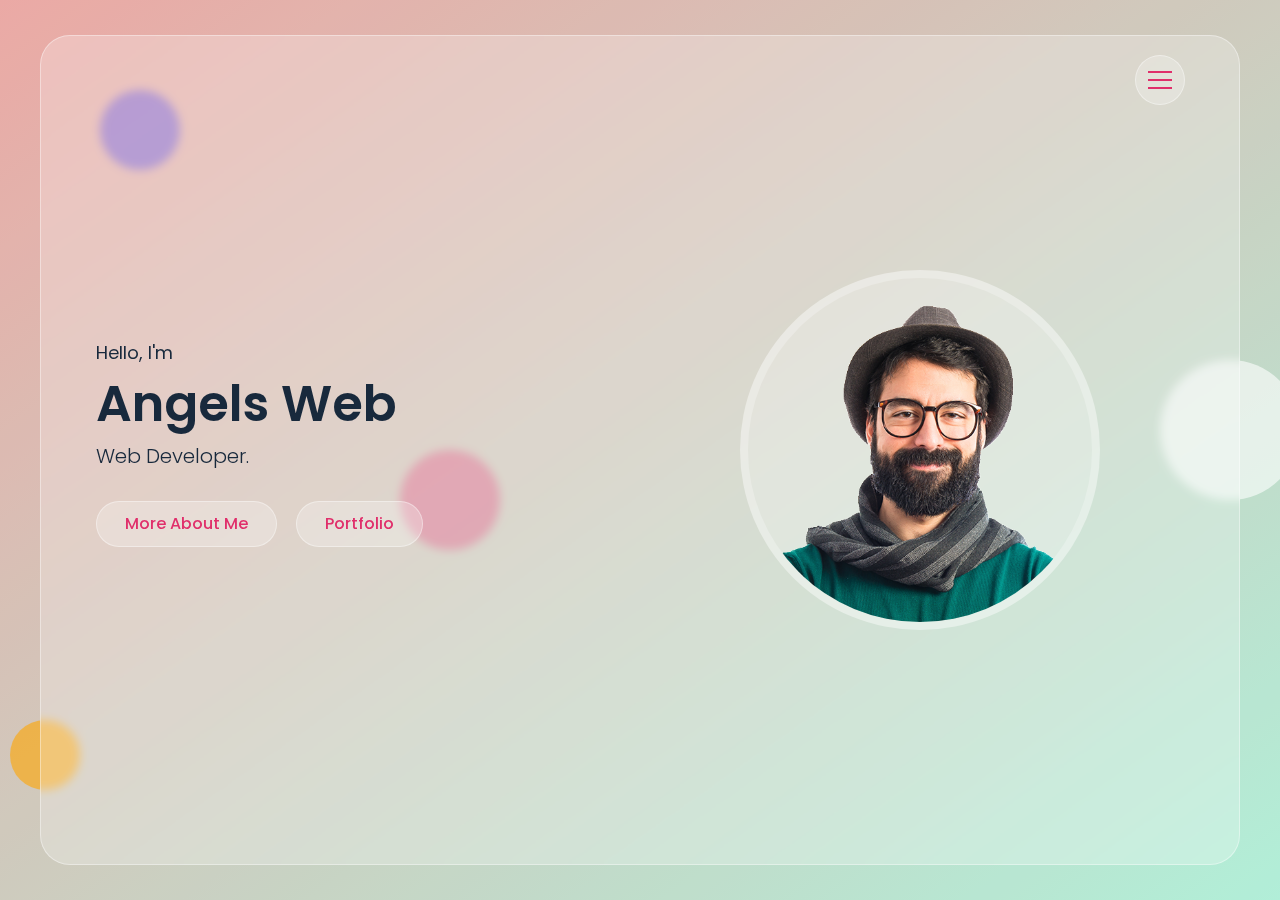
==== index.html @ 786954f0 "Personal portfolio - 24/07" ====
<!DOCTYPE html>
<html lang="es-419">
    <head>
        <meta charset="UTF-8">
        <meta http-equiv="X-UA-Compatible" content="IE=edge">
        <meta name="viewport" content="width=device-width, initial-scale=1.0">

        <link rel="stylesheet" href="public/css/font-awesome.css">
        <link rel="stylesheet" href="public/css/style.css">

        <title>Angel's Web</title>
    </head>

    <body>
        <!-- Page Loader -->
        <div class="page-loader">
            <div></div>
            <div></div>
            <div></div>
        </div>

        <!-- Background Circles -->
        <div class="bg-circles">
            <div class="circle-1"></div>
            <div class="circle-2"></div>
            <div class="circle-3"></div>
            <div class="circle-4"></div>
        </div>

        <!-- Overlay -->
        <div class="overlay"></div>

        <div class="main hidden">

            <!-- HEADER -->
            <header class="header">
                <div class="container">
                    <div class="row flex-end">
                        <button type="button" class="nav-toggler">
                            <span></span>
                        </button>

                        <nav class="nav">
                            <div class="nav-inner">
                                <ul>
                                    <li><a href="#home" class="nav-item link-item">Home</a></li>
                                    <li><a href="#about" class="nav-item link-item">About</a></li>
                                    <li><a href="#portfolio" class="nav-item link-item">Portfolio</a></li>
                                    <li><a href="#contact" class="nav-item link-item">Contact</a></li>
                                </ul>
                            </div>
                        </nav>
                    </div>
                </div>
            </header>


            <!-- HOME SECTION -->
            <section class="home-section align-items-center" id="home">
                <div class="container">
                    <div class="row align-items-center">
                        <div class="home-text">
                            <p>Hello, I'm</p>
                            <h1>Angels Web</h1>
                            <h2>Web developer.</h2>

                            <a href="#about" class="btn link-item">More about me</a>
                            <a href="#portfolio" class="btn link-item">Portfolio</a>
                        </div>

                        <div class="home-img">
                            <div class="img-box">
                                <img src="public/img/profile-img.png" alt="profile-img">
                            </div>
                        </div>
                    </div>
                </div>
            </section>


            <!-- ABOUT SECTION -->
            <section class="about-section sec-padding" id="about">
                <div class="container">
                    <div class="row">
                        <div class="section-title">
                            <h2>About me</h2>
                        </div>
                    </div>

                    <div class="row">
                        <div class="about-img">
                            <div class="img-box">
                                <img src="public/img/about-img.png" alt="about-img">
                            </div>
                        </div>
                        <div class="about-text">
                            <p>Lorem ipsum dolor sit amet consectetur adipisicing elit. Delectus, facere fugit ea neque porro
                            in vitae mollitia odit voluptas laboriosam error ullam enim nobis dolor at eos, ipsa itaque odio
                            deserunt velit perferendis quia distinctio? Ab animi consectetur, nam doloribus delectus ut alias
                            iure quos! Nostrum aut ex impedit omnis?</p>

                            <h3>Skills</h3>
                            <div class="skills">
                                <div class="skill-item">Html</div>
                                <div class="skill-item">Css</div>
                                <div class="skill-item">JavaScript</div>
                                <div class="skill-item">Bootstrap</div>
                                <div class="skill-item">PHP</div>
                                <div class="skill-item">Java</div>
                                <div class="skill-item">Python</div>
                                <div class="skill-item">Wordpress</div>
                                <div class="skill-item">C</div>
                                <div class="skill-item">C++</div>
                            </div>

                            <div class="about-tabs">
                                <button type="button" class="tab-item active" data-target="#education">Education</button>
                                <button type="button" class="tab-item" data-target="#experience">Experience</button>
                            </div>

                            <!-- Education -->
                            <div class="tab-content active" id="education">
                                <div class="timeline">
                                    <div class="timeline-item">
                                        <span class="date">2019 - 2020</span>
                                        <h4>Tecnico en programacion de software - <span>SENA</span></h4>
                                        <p>Lorem ipsum dolor sit amet consectetur adipisicing elit. Temporibus, odio iusto?
                                        Nulla distinctio tempora at.</p>
                                    </div>

                                    <div class="timeline-item">
                                        <span class="date">2019 - 2020</span>
                                        <h4>Tecnico en programacion de software - <span>SENA</span></h4>
                                        <p>Lorem ipsum dolor sit amet consectetur adipisicing elit. Temporibus, odio iusto?
                                        Nulla distinctio tempora at.</p>
                                    </div>

                                    <div class="timeline-item">
                                        <span class="date">2019 - 2020</span>
                                        <h4>Tecnico en programacion de software - <span>SENA</span></h4>
                                        <p>Lorem ipsum dolor sit amet consectetur adipisicing elit. Temporibus, odio iusto?
                                        Nulla distinctio tempora at.</p>
                                    </div>
                                </div>
                            </div>

                            <!-- Experience -->
                            <div class="tab-content" id="experience">
                                <div class="timeline">
                                    <div class="timeline-item">
                                        <span class="date">2020 - 2021</span>
                                        <h4>Web Developer - <span>Triple W</span></h4>
                                        <p>Lorem ipsum dolor sit amet consectetur adipisicing elit. Temporibus, odio iusto?
                                        Nulla distinctio tempora at.</p>
                                    </div>

                                    <div class="timeline-item">
                                        <span class="date">2020 - 2021</span>
                                        <h4>Web Developer - <span>Triple W</span></h4>
                                        <p>Lorem ipsum dolor sit amet consectetur adipisicing elit. Temporibus, odio iusto?
                                        Nulla distinctio tempora at.</p>
                                    </div>

                                    <div class="timeline-item">
                                        <span class="date">2020 - 2021</span>
                                        <h4>Web Developer - <span>Triple W</span></h4>
                                        <p>Lorem ipsum dolor sit amet consectetur adipisicing elit. Temporibus, odio iusto?
                                        Nulla distinctio tempora at.</p>
                                    </div>
                                </div>
                            </div>

                            <!-- Buttons -->
                            <a href="public/src/cv.pdf" target="_blank" class="btn">Download CV</a>
                            <a href="#contact" class="btn link-item">Contact me</a>
                        </div>
                    </div>
                </div>
            </section>


            <!-- PORTFOLIO SECTION -->
            <section class="portfolio-section sec-padding" id="portfolio">
                <div class="container">
                    <div class="row">
                        <div class="section-title">
                            <h2>Recent work</h2>
                        </div>
                    </div>

                    <div class="row">
                        <!-- Portfolio Item -->
                        <div class="portfolio-item">
                            <div class="portfolio-item-thumbnail">
                                <img src="public/img/portfolio/1.jpg" alt="Portfolio item thumb">
                            </div>
                            <h3 class="portfolio-item-title">Education course website</h3>
                            <button type="button" class="btn view-project-btn">View project</button>
                            <div class="portfolio-item-details">
                                <div class="description">
                                    <p>Lorem ipsum dolor sit amet consectetur adipisicing elit. Explicabo dolorum aliquam
                                    harum iste sint quasi vel minus. Dolorum doloremque, laboriosam aliquam libero quos
                                    officia necessitatibus architecto voluptate quisquam, totam placeat maiores saepe
                                    laborum neque nam ipsa repellat officiis odit repudiandae.</p>
                                </div>
                                <div class="general-info">
                                    <ul>
                                        <li>Created - <span>4 Dec 2020</span></li>
                                        <li>Technologies Used - <span>Html, CSS, Bootstrap 4</span></li>
                                        <li>Role - <span>Frontend</span></li>
                                        <li>View Live - <span><a href="#" target="_blank">www.domain.com</a></span></li>
                                    </ul>
                                </div>
                            </div>
                        </div>

                        <!-- Portfolio Item -->
                        <div class="portfolio-item">
                            <div class="portfolio-item-thumbnail">
                                <img src="public/img/portfolio/2.jpg" alt="Portfolio item thumb">
                            </div>
                            <h3 class="portfolio-item-title">Personal portfolio website</h3>
                            <button type="button" class="btn view-project-btn">View project</button>
                            <div class="portfolio-item-details">
                                <div class="description">
                                    <p>Lorem ipsum dolor sit amet consectetur adipisicing elit. Explicabo dolorum aliquam
                                    harum iste sint quasi vel minus. Dolorum doloremque, laboriosam aliquam libero quos
                                    officia necessitatibus architecto voluptate quisquam, totam placeat maiores saepe
                                    laborum neque nam ipsa repellat officiis odit repudiandae.</p>
                                </div>
                                <div class="general-info">
                                    <ul>
                                        <li>Created - <span>4 Dec 2020</span></li>
                                        <li>Technologies Used - <span>Bootstrap 5</span></li>
                                        <li>Role - <span>Frontend</span></li>
                                        <li>View Live - <span><a href="#" target="_blank">www.domain.com</a></span></li>
                                    </ul>
                                </div>
                            </div>
                        </div>

                        <!-- Portfolio Item -->
                        <div class="portfolio-item">
                            <div class="portfolio-item-thumbnail">
                                <img src="public/img/portfolio/3.jpg" alt="Portfolio item thumb">
                            </div>
                            <h3 class="portfolio-item-title">App landing page</h3>
                            <button type="button" class="btn view-project-btn">View project</button>
                            <div class="portfolio-item-details">
                                <div class="description">
                                    <p>Lorem ipsum dolor sit amet consectetur adipisicing elit. Explicabo dolorum aliquam
                                    harum iste sint quasi vel minus. Dolorum doloremque, laboriosam aliquam libero quos
                                    officia necessitatibus architecto voluptate quisquam, totam placeat maiores saepe
                                    laborum neque nam ipsa repellat officiis odit repudiandae.</p>
                                </div>
                                <div class="general-info">
                                    <ul>
                                        <li>Created - <span>4 Dec 2020</span></li>
                                        <li>Technologies Used - <span>Html, Bootstrap 5</span></li>
                                        <li>Role - <span>Frontend</span></li>
                                        <li>View Live - <span><a href="#" target="_blank">www.domain.com</a></span></li>
                                    </ul>
                                </div>
                            </div>
                        </div>

                        <!-- Portfolio Item -->
                        <div class="portfolio-item">
                            <div class="portfolio-item-thumbnail">
                                <img src="public/img/portfolio/4.jpg" alt="Portfolio item thumb">
                            </div>
                            <h3 class="portfolio-item-title">Restaurant website</h3>
                            <button type="button" class="btn view-project-btn">View project</button>
                            <div class="portfolio-item-details">
                                <div class="description">
                                    <p>Lorem ipsum dolor sit amet consectetur adipisicing elit. Explicabo dolorum aliquam
                                    harum iste sint quasi vel minus. Dolorum doloremque, laboriosam aliquam libero quos
                                    officia necessitatibus architecto voluptate quisquam, totam placeat maiores saepe
                                    laborum neque nam ipsa repellat officiis odit repudiandae.</p>
                                </div>
                                <div class="general-info">
                                    <ul>
                                        <li>Created - <span>4 Dec 2020</span></li>
                                        <li>Technologies Used - <span>Html, CSS, Javascript</span></li>
                                        <li>Role - <span>Frontend</span></li>
                                        <li>View Live - <span><a href="#" target="_blank">www.domain.com</a></span></li>
                                    </ul>
                                </div>
                            </div>
                        </div>

                        <!-- Portfolio Item -->
                        <div class="portfolio-item">
                            <div class="portfolio-item-thumbnail">
                                <img src="public/img/portfolio/5.jpg" alt="Portfolio item thumb">
                            </div>
                            <h3 class="portfolio-item-title">Personal portfolio website</h3>
                            <button type="button" class="btn view-project-btn">View project</button>
                            <div class="portfolio-item-details">
                                <div class="description">
                                    <p>Lorem ipsum dolor sit amet consectetur adipisicing elit. Explicabo dolorum aliquam
                                    harum iste sint quasi vel minus. Dolorum doloremque, laboriosam aliquam libero quos
                                    officia necessitatibus architecto voluptate quisquam, totam placeat maiores saepe
                                    laborum neque nam ipsa repellat officiis odit repudiandae.</p>
                                </div>
                                <div class="general-info">
                                    <ul>
                                        <li>Created - <span>4 Dec 2020</span></li>
                                        <li>Technologies Used - <span>Html, Bootstrap 5, Javascript</span></li>
                                        <li>Role - <span>Frontend</span></li>
                                        <li>View Live - <span><a href="#" target="_blank">www.domain.com</a></span></li>
                                    </ul>
                                </div>
                            </div>
                        </div>

                        <!-- Portfolio Item -->
                        <div class="portfolio-item">
                            <div class="portfolio-item-thumbnail">
                                <img src="public/img/portfolio/6.jpg" alt="Portfolio item thumb">
                            </div>
                            <h3 class="portfolio-item-title">Product landing page</h3>
                            <button type="button" class="btn view-project-btn">View project</button>
                            <div class="portfolio-item-details">
                                <div class="description">
                                    <p>Lorem ipsum dolor sit amet consectetur adipisicing elit. Explicabo dolorum aliquam
                                    harum iste sint quasi vel minus. Dolorum doloremque, laboriosam aliquam libero quos
                                    officia necessitatibus architecto voluptate quisquam, totam placeat maiores saepe
                                    laborum neque nam ipsa repellat officiis odit repudiandae.</p>
                                </div>
                                <div class="general-info">
                                    <ul>
                                        <li>Created - <span>4 Dec 2020</span></li>
                                        <li>Technologies Used - <span>Html, Bootstrap 4</span></li>
                                        <li>Role - <span>Frontend</span></li>
                                        <li>View Live - <span><a href="#" target="_blank">www.domain.com</a></span></li>
                                    </ul>
                                </div>
                            </div>
                        </div>
                    </div>
                </div>
            </section>


            <!-- CONTACT SECTION -->
            <section class="contact-section sec-padding" id="contact">
                <div class="container">
                    <div class="row">
                        <div class="section-title">
                            <h2>Contact me</h2>
                        </div>
                    </div>

                    <div class="row">
                        <div class="contact-form">
                            <form action="#" method="post">
                                <div class="row">
                                    <div class="input-group">
                                        <input type="text" placeholder="Name" class="input-control" required>
                                    </div>

                                    <div class="input-group">
                                        <input type="email" placeholder="Email" class="input-control" required>
                                    </div>

                                    <div class="input-group">
                                        <input type="text" placeholder="Subject" class="input-control" required>
                                    </div>

                                    <div class="input-group">
                                        <textarea placeholder="Message" class="input-control" required></textarea>
                                    </div>

                                    <div class="submit-btn">
                                        <button type="submit" class="btn">Send message</button>
                                    </div>
                                </div>
                            </form>
                        </div>

                        <div class="contact-info">
                            <div class="contact-info-item">
                                <h3>Email</h3>
                                <p>example@gmail.com</p>
                            </div>

                            <div class="contact-info-item">
                                <h3>Phone</h3>
                                <p>312 562****</p>
                            </div>

                            <div class="contact-info-item">
                                <h3>Follow me</h3>
                                <div class="social-links">
                                    <a href="#" target="-blank"><i class="fab fa-facebook-f"></i></a>
                                    <a href="#" target="-blank"><i class="fab fa-twitter"></i></a>
                                    <a href="#" target="-blank"><i class="fab fa-instagram"></i></a>
                                    <a href="#" target="-blank"><i class="fab fa-youtube"></i></a>
                                    <a href="#" target="-blank"><i class="fab fa-behance"></i></a>
                                    <a href="#" target="-blank"><i class="fab fa-dribbble"></i></a>
                                </div>
                            </div>
                        </div>
                    </div>
                </div>
            </section>

        </div>

        <!-- PORTFOLIO POPUP -->
        <div class="portfolio-popup">
            <div class="pp-inner">
                <div class="pp-content">
                    <div class="pp-header">
                        <button type="button" class="btn pp-close"><i class="fas fa-times"></i></button>
                        <div class="pp-thumbnail">
                            <img src="public/img/portfolio/3.jpg" alt="pp-thumbnail">
                        </div>
                        <h3></h3>
                    </div>

                    <div class="pp-body">
                    </div>
                </div>
            </div>
        </div>

        <script src="index.js"></script>
    </body>
</html>
---- public/css/style.css ----
/* --------------
Variables
----------------- */
@import url('https://fonts.googleapis.com/css2?family=Poppins:wght@300;400;500;600;700&display=swap');



/* --------------
Variables
----------------- */
:root
{
    --main-color: #e02f6b;
    --blue: #0000ff;
    --blue-dark: #18293c;
    --orange: #ffa500;
    --green-yellow: #cddc39;
    --pink-light: #efa2b4;
    --cyan-light: #aef1ee;
    --white: #ffffff;
    --white-alpha-40: rgba(255, 255, 255, .40);
    --white-alpha-25: rgba(255, 255, 255, .25);
    --backdrop-fitler-blur: blur(5px);
}



/* --------------
Global Settings
----------------- */
*
{
    box-sizing: border-box;
    padding: 0;
    margin: 0;
    outline: none;
}

::before,
::after
{
    box-sizing: border-box;
}

body
{
    min-height: 100vh;
    background-image: linear-gradient(to bottom right, var(--pink-light), var(--cyan-light));
    background-attachment: fixed;
    font-size: 16px;
    font-family: 'Poppins', sans-serif;
    color: var(--blue-dark);
    line-height: 1.5;
    overflow-x: hidden;
    padding: 35px 15px;
    -webkit-tap-highlight-color: transparent;
}

body.hide-scrolling
{
    overflow-y: hidden;
}

body::before
{
    content: '';
    position: fixed;
    left: 0;
    top: 0;
    height: 100%;
    width: 100%;
    background-color: var(--green-yellow);
    z-index: -1;
    opacity: .12;
}

a
{
    text-decoration: none;

}

h1, h2
{
    font-weight: 600;
}

h3, h4, h5, h6
{
    font-weight: 500;
}

img
{
    max-width: 100%;
    vertical-align: middle;
}

ul
{
    list-style: none;
}

section
{
    background-color: var(--white-alpha-25);
    border: 1px solid var(--white-alpha-40);
    min-height: calc(100vh - 70px);
    border-radius: 30px;
    backdrop-filter: var(--backdrop-fitler-blur);
    display: none;
}

section.active
{
    display: block;
    animation: fadeIn .5s ease-in-out forwards;
}

section.fade-out
{
    animation: fadeOut .5s ease-in-out forwards;
}

.main
{
    max-width: 1200px;
    margin: auto;
    transition: all .5s ease-in-out;
    position: relative;
}

.main.fade-out
{
    opacity: 0;
}

.container
{
    padding: 0 40px;
    width: 100%;
}

.row
{
    display: flex;
    flex-wrap: wrap;
}

.align-items-center
{
    align-items: center;
}

.hidden
{
    display: none !important;
}



/* --------------
Section Title
----------------- */
.sec-padding
{
    padding: 80px 0;
}

.flex-end
{
    justify-content: flex-end;

}

.section-title
{
    padding: 0 15px;
    width: 100%;
    text-align: center;
    margin-bottom: 40px;
}

.section-title h2
{
    font-size: 40px;
    text-transform: capitalize;
}



/* --------------
Custom Scrollbar
----------------- */
::-webkit-scrollbar
{
    width: 5px;
}

::-webkit-scrollbar-track
{
    background-color: var(--white);
}

::-webkit-scrollbar-thumb
{
    background-color: var(--main-color);
}



/* --------------
Buttons
----------------- */
button
{
    font-family: inherit;
    user-select: none;
}

.btn
{
    line-height: 1.5;
    background-color: var(--white-alpha-25);
    border: 1px solid var(--white-alpha-40);
    padding: 10px 28px;
    display: inline-block;
    border-radius: 30px;
    color: var(--main-color);
    font-weight: 500;
    text-transform: capitalize;
    font-family: inherit;
    font-size: 16px;
    cursor: pointer;
    user-select: none;
    position: relative;
    overflow: hidden;
    vertical-align: middle;
    transition: color .3s ease;
}

.btn::before
{
    content: '';
    position: absolute;
    left: 0;
    top: 0;
    height: 100%;
    width: 0%;
    background-color: var(--main-color);
    z-index: -1;
    transition: width .3s ease;
}

.btn:hover::before
{
    width: 100%;
}

.btn:hover
{
    color: var(--white);
}



/* --------------
Animation KeyFrames
----------------- */
@keyframes fadeIn
{
    0%
    {
        opacity: 0;
    }

    100%
    {
        opacity: 1;
    }
}

@keyframes fadeOut
{
    0%
    {
        opacity: 1;
    }

    100%
    {
        opacity: 0;
    }
}

@keyframes zoomInOut
{
    0%,100%
    {
        transform: scale(0.5);
    }

    50%
    {
        transform: scale(1);
    }
}

@keyframes bounceTop
{
    0%,100%
    {
        transform: translateY(-80px);
    }

    50%
    {
        transform: translateY(0px);
    }
}

@keyframes spin
{
    0%
    {
        transform: rotate(0deg);
    }

    100%
    {
        transform: rotate(360deg);
    }
}



/* --------------
Background Circles
----------------- */
.bg-circles
{
    position: fixed;
    top: 0;
    height: 100%;
    max-width: 1200px;
    width: calc(100% - 30px);
    left: 50%;
    transform: translateX(-50%);
}

.bg-circles div
{
    position: absolute;
    border-radius: 50%;
}

.bg-circles .circle-1
{
    height: 80px;
    width: 80px;
    background-color: var(--blue);
    left: 5%;
    top: 10%;
    opacity: .3;
    animation: zoomInOut 8s linear infinite;
}

.bg-circles .circle-2
{
    height: 100px;
    width: 100px;
    background-color: var(--main-color);
    left: 30%;
    top: 50%;
    opacity: .4;
    animation: bounceTop 5s ease-in-out infinite;
}

.bg-circles .circle-3
{
    height: 140px;
    width: 140px;
    background-color: var(--white);
    top: 40%;
    right: -60px;
    opacity: .6;
}

.bg-circles .circle-4
{
    height: 70px;
    width: 70px;
    background-color: var(--orange);
    top: 80%;
    left: -30px;
    opacity: .6;
}



/* --------------
Overlay
----------------- */
.overlay
{
    position: fixed;
    left: 0;
    top: 0;
    height: 100%;
    width: 100%;
    z-index: 200;
    visibility: hidden;
}

.overlay.active
{
    visibility: visible;
}



/* --------------
Page loader
----------------- */
.page-loader
{
    position: fixed;
    left: 0;
    top: 0;
    height: 100%;
    width: 100%;
    z-index: 999;
    background-color: var(--white-alpha-25);
    backdrop-filter: var(--backdrop-fitler-blur);
    display: flex;
    align-items: center;
    justify-content: center;
    transition: opacity .6s ease;
}

.page-loader.fade-out
{
    opacity: 0;
}

.page-loader div
{
    border: 2px solid transparent;
    position: absolute;
    border-radius: 50%;
    opacity: .6;
    border-top-color: transparent !important;
    border-bottom-color: transparent !important;
    animation: spin 1s linear infinite;
}

.page-loader div:nth-child(1)
{
    height: 60px;
    width: 60px;
    border-color: var(--main-color);
}

.page-loader div:nth-child(2)
{
    height: 45px;
    width: 45px;
    border-color: var(--blue);
    animation-duration: 1.2s;
}

.page-loader div:nth-child(3)
{
    height: 30px;
    width: 30px;
    border-color: var(--orange);
}



/* --------------
Header
----------------- */
.header
{
    position: absolute;
    left: 0;
    top: 0;
    width: 100%;
    z-index: 1;
    padding: 20px 0 0;
}

.header.active
{
    position: fixed;
    top: 35px;
    padding: 20px 15px;
}

.header.active .container
{
    max-width: 1200px;
    margin: auto;
}

.header .nav-toggler
{
    width: 50px;
    height: 50px;
    border: none;
    cursor: pointer;
    border-radius: 50%;
    background-color: var(--white-alpha-25);
    border: 1px solid var(--white-alpha-40);
    display: flex;
    align-items: center;
    justify-content: center;
    margin: 0 15px;
    z-index: 1;
    transition: opacity .5s ease-in-out;
}

.header .nav-toggler.hide
{
    opacity: 0;
    transition: none;
}

.header .nav-toggler span
{
    height: 2px;
    width: 24px;
    background-color: var(--main-color);
    position: relative;
    transition: background-color .3s ease;
}

.header.active .nav-toggler span
{
    background-color: transparent;
}

.header .nav-toggler span::before,
.header .nav-toggler span::after
{
    content: '';
    position: absolute;
    top: 0;
    width: 100%;
    height: 100%;
    background-color: var(--main-color);
    transition: all .3s ease;
}

.header .nav-toggler span::before
{
    left: 0;
    transform: translateY(-8px);
}

.header.active .nav-toggler span::before
{
    transform: rotate(45deg);
}

.header .nav-toggler span::after
{
    right: 0;
    transform: translateY(8px);
}

.header.active .nav-toggler span::after
{
    transform: rotate(-45deg);
}

.header:not(.active) .nav-toggler:hover span::before,
.header:not(.active) .nav-toggler:hover span::after
{
    width: 50%;
}

.header .nav
{
    position: fixed;
    left: 0;
    top: 0;
    height: 100%;
    width: 100%;
    padding: 35px 15px;
    overflow-y: auto;
    visibility: hidden;
}

.header.active .nav
{
    visibility: visible;
}

.header .nav-inner
{
    min-height: calc(100vh - 70px);
    max-width: 1200px;
    margin: auto;
    background-color: var(--white-alpha-25);
    border: 1px solid var(--white-alpha-40);
    backdrop-filter: var(--backdrop-fitler-blur);
    padding: 50px 0;
    border-radius: 30px;
    display: flex;
    align-items: center;
    justify-content: center;
    opacity: 0;
    transition: all .5s ease;
}

.header.active .nav-inner
{
    opacity: 1;
}

.header .nav-inner ul li
{
    text-align: center;
}

.header .nav-inner ul li a
{
    font-size: 40px;
    text-transform: capitalize;
    color: var(--blue-dark);
    display: block;
    font-weight: 500;
    padding: 8px 15px;
    transition: color .3s ease;
    position: relative;
}

.header .nav-inner ul li a::before
{
    content: '';
    position: absolute;
    right: 0;
    bottom: 0;
    height: 50%;
    width: 0%;
    background-color: var(--white-alpha-25);
    z-index: -1;
    transition: width .5s ease;
}

.header .nav-inner ul li a:hover::before
{
    width: 100%;
}

.header .nav-inner ul li a:hover
{
    color: var(--main-color);
}



/* --------------
Home Section
----------------- */
.home-section
{
    padding: 120px 0;
}

.home-section.active
{
    display: flex;
}

.home-text,
.home-img
{
    width: 50%;
    padding: 15px;
}

.home-text p
{
    font-size: 18px;
}

.home-text h1
{
    font-size: 50px;
    text-transform: capitalize;
}

.home-text h2
{
    font-size: 20px;
    text-transform: capitalize;
    font-weight: 300;
    margin: 0 0 30px 0;
}

.home-text .btn
{
    margin: 0 15px 15px 0;
}

.home-img .img-box
{
    max-width: 360px;
    background-color: var(--white-alpha-25);
    border-radius: 50%;
    border: 8px solid var(--white-alpha-25);
    margin: auto;
}

.home-img .img-box img
{
    width: 100%;
    border-radius: 50%;
}



/* --------------
About Section
----------------- */
.about-img
{
    width: 40%;
    padding: 0 15px;
}

.about-text
{
    width: 60%;
    padding: 0 15px;
}

.about-img .img-box
{
    background-color: var(--white-alpha-25);
    max-width: 380px;
    border: 1px solid var(--white-alpha-40);
    margin: auto;
    border-radius: 10px;
}

.about-img .img-box img
{
    width: 100%;
}

.about-text h3
{
    text-transform: capitalize;
    font-size: 20px;
    margin: 20px 0;
}

.about-text .skills
{
    display: flex;
    flex-wrap: wrap;
}

.about-text .skill-item
{
    background-color: var(--white-alpha-25);
    border: 1px solid var(--white-alpha-40);
    padding: 5px 15px;
    text-transform: capitalize;
    margin: 0 10px 10px 0;
    border-radius: 20px;
}



/* --------------
About Tabs
----------------- */
.about-tabs
{
    margin-top: 20px;
}

.about-tabs .tab-item
{
    padding: 2px 0;
    background-color: transparent;
    border: none;
    text-transform: capitalize;
    display: inline-block;
    color: var(--blue-dark);
    font-size: 20px;
    cursor: pointer;
    font-weight: 500;
    margin: 0 30px 0 0;
    position: relative;
    opacity: .5;
    transition: all .3 ease;
}

.about-tabs .tab-item:last-child
{
    margin: 0;
}

.about-tabs .tab-item::before
{
    content: '';
    position: absolute;
    left: 0;
    bottom: 0;
    width: 0%;
    height: 1px;
    background-color: var(--blue-dark);
    transition: width .3s ease;
}

.about-tabs .tab-item:hover::before
{
    width: 100%;
}

.about-tabs .tab-item.active::before
{
    width: 100%;
    background-color: var(--main-color);
}

.about-tabs .tab-item.active
{
    color: var(--main-color);
    opacity: 1;
    cursor: auto;
}

.about-text .timeline
{
    position: relative;
}

.about-text .timeline::before
{
    content: '';
    position: absolute;
    height: 100%;
    width: 1px;
    top: 0;
    left: 5px;
    background-color: var(--main-color);
}

.about-text .tab-content
{
    padding: 40px 0;
    display: none;
}

.about-text .tab-content.active
{
    display: block;
}


.about-text .timeline-item
{
    margin-bottom: 30px;
    position: relative;
    padding: 10px 0 0 40px;
}

.about-text .timeline-item::before
{
    content: '';
    position: absolute;
    height: 11px;
    width: 11px;
    background-color: var(--main-color);
    left: 0;
    top: 16px;
    border-radius: 50%;
}

.about-text .timeline-item:last-child
{
    margin-bottom: 0px;
}

.about-text .timeline-item .date
{
    display: block;
    color: var(--main-color);
    font-weight: 400;
    margin: 0 0 10px;
}

.about-text .timeline-item h4
{
    font-size: 18px;
    text-transform: capitalize;
    margin: 0 0 10px;
}

.about-text .timeline-item h4 span
{
    font-weight: 400;
}

.about-text .btn
{
    margin: 0 15px 15px 0;
}



/* --------------
Portfolio Section
----------------- */
.portfolio-section
{
    padding-bottom: 50px;
}

.portfolio-item
{
    width: calc((100% / 3) - 30px);
    margin: 0 15px 30px;
}

.portfolio-item-thumbnail
{
    padding: 10px;
    background-color: var(--white-alpha-25);
    border: 1px solid var(--white-alpha-40);
    border-radius: 10px;
}

.portfolio-item-thumbnail img
{
    width: 100%;
    border-radius: 10px;
}

.portfolio-item h3
{
    font-size: 20px;
    text-transform: capitalize;
    margin: 20px 0;
}

.portfolio-item-details
{
    display: none;
}



/* --------------
Portfolio Popup
----------------- */
.portfolio-popup
{
    position: fixed;
    left: 0;
    top: 0;
    height: 100%;
    width: 100%;
    z-index: 200;
    visibility: hidden;
}

.portfolio-popup.open
{
    visibility: visible;
    overflow-y: auto;
}

.pp-inner
{
    min-height: 100vh;
    padding: 40px 15px;
    display: flex;
    align-items: center;
    justify-content: center;
}

.pp-content
{
    background-color: var(--white-alpha-25);
    padding: 30px;
    border-radius: 30px;
    max-width: 900px;
    width: 100%;
    border: 1px solid var(--white-alpha-40);
    backdrop-filter: var(--backdrop-fitler-blur);
    opacity: 0;
    transform: scale(.9);
}

.portfolio-popup.open .pp-content
{
    opacity: 1;
    transform: scale(1);
    transition: all .5s ease;
}

.pp-header
{
    position: relative;
}

.pp-header .btn
{
    height: 40px;
    width: 40px;
    padding: 0;
    display: flex;
    justify-content: center;
    align-items: center;
    position: absolute;
    right: -40px;
    top: -40px;
}

.pp-thumbnail img
{
    border-radius: 10px;
}

.pp-header h3
{
    font-size: 25px;
    text-transform: capitalize;
    margin: 20px 0 15px;
}

.pp-body .description
{
    margin-bottom: 20px;
}

.pp-body .general-info li
{
    margin-bottom: 10px;
    font-weight: 500;
    text-transform: capitalize;
}

.pp-body .general-info li span
{
    font-weight: 300;
}

.pp-body .general-info li a
{
    text-transform: lowercase;
    color: var(--main-color);
}



/* --------------
Contact Section
----------------- */
.contact-form,
.contact-info
{
    width: 50%;
    padding: 0 15px;
}

.contact-form .input-group
{
    width: 100%;
    margin-bottom: 30px;
}

.contact-form .input-control::placeholder
{
    color: var(--blue-dark);
    opacity: .8;
    font-weight: 300;
}

.contact-form .input-control
{
    display: block;
    width: 100%;
    height: 50px;
    border-radius: 25px;
    border: none;
    font-family: inherit;
    font-weight: 400;
    font-size: 16px;
    background-color: var(--white-alpha-25);
    padding: 0 20px;
    color: var(--blue-dark);
    border: 1px solid transparent;
    transition: border-color .3s ease;
}

.contact-form .input-control:focus
{
    border-color: var(--white-alpha-40);
}

.contact-form textarea.input-control
{
    height: 120px;
    resize: none;
    padding-top: 15px;
}

.contact-info-item
{
    margin: 0 0 30px;
    padding: 0 0 0 20px;
}

.contact-info-item h3
{
    font-size: 20px;
    text-transform: capitalize;
    margin: 0 0 5px;
}

.contact-info-item .social-links a
{
    display: inline-flex;
    align-items: center;
    justify-content: center;
    height: 40px;
    width: 40px;
    background-color: var(--white-alpha-25);
    border: 1px solid var(--white-alpha-40);
    color: var(--main-color);
    border-radius: 50%;
    margin: 6px 4px 0 0;
    transition: all .3s ease;
}

.contact-info-item .social-links a:hover
{
    color: var(--white);
    background-color: var(--main-color);
}



/* --------------
Responsive
----------------- */
@media(max-width: 991px)
{
    .container
    {
        padding: 0;
    }

    .home-text,
    .home-img
    {
        width: 100%;
    }

    .home-text
    {
        text-align: center;
    }

    .home-img
    {
        order: -1;
    }

    .home-img .img-box
    {
        max-width: 300px;
    }

    .home-text .btn
    {
        margin: 0 7px 15px;
    }

    .portfolio-item
    {
        width: calc(50% - 30px);
    }
}

@media(max-width: 767px)
{
    .contact-form,
    .contact-info,
    .about-img,
    .about-text
    {
        width: 100%;
    }

    .about-text
    {
        margin-top: 30px;
    }

    .portfolio-item
    {
        width: calc(100% - 30px);
    }

    .pp-inner
    {
        padding: 30px 15px;
    }

    .contact-info
    {
        order: -1;
        margin-bottom: 15px;
    }

    .contact-info-item
    {
        padding: 0 5px;
    }
}

@media(max-width: 575px)
{
    .section-title h2,
    .header .nav-inner ul li a
    {
        font-size: 35px;
    }

    .home-text h1
    {
        font-size: 30px;
    }

    .home-text h2
    {
        font-size: 18px;
    }

    .pp-header h3
    {
        font-size: 20px;
    }
}
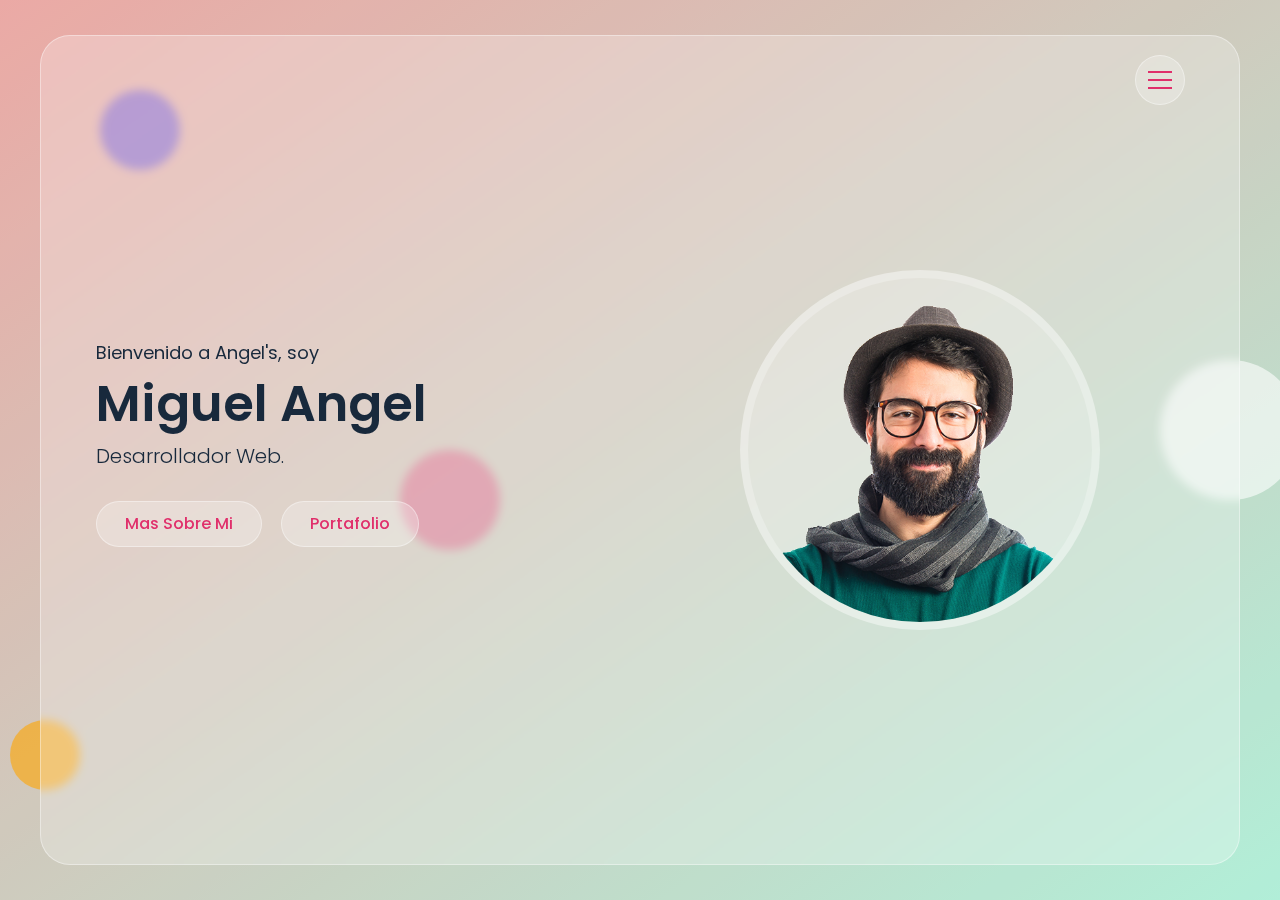
==== commit cbb2ea0f: "Cambios en portada y favicon - 24/07" ====
--- a/index.html
+++ b/index.html
@@ -4,6 +4,8 @@
         <meta charset="UTF-8">
         <meta http-equiv="X-UA-Compatible" content="IE=edge">
         <meta name="viewport" content="width=device-width, initial-scale=1.0">
+
+        <link rel="shortcut icon" href="public/img/favicon.png" type="image/x-icon">
 
         <link rel="stylesheet" href="public/css/font-awesome.css">
         <link rel="stylesheet" href="public/css/style.css">
@@ -60,12 +62,12 @@
                 <div class="container">
                     <div class="row align-items-center">
                         <div class="home-text">
-                            <p>Hello, I'm</p>
-                            <h1>Angels Web</h1>
-                            <h2>Web developer.</h2>
-
-                            <a href="#about" class="btn link-item">More about me</a>
-                            <a href="#portfolio" class="btn link-item">Portfolio</a>
+                            <p>Bienvenido a Angel's, soy</p>
+                            <h1>Miguel Angel</h1>
+                            <h2>Desarrollador web.</h2>
+
+                            <a href="#about" class="btn link-item">Mas Sobre Mi</a>
+                            <a href="#portfolio" class="btn link-item">Portafolio</a>
                         </div>
 
                         <div class="home-img">
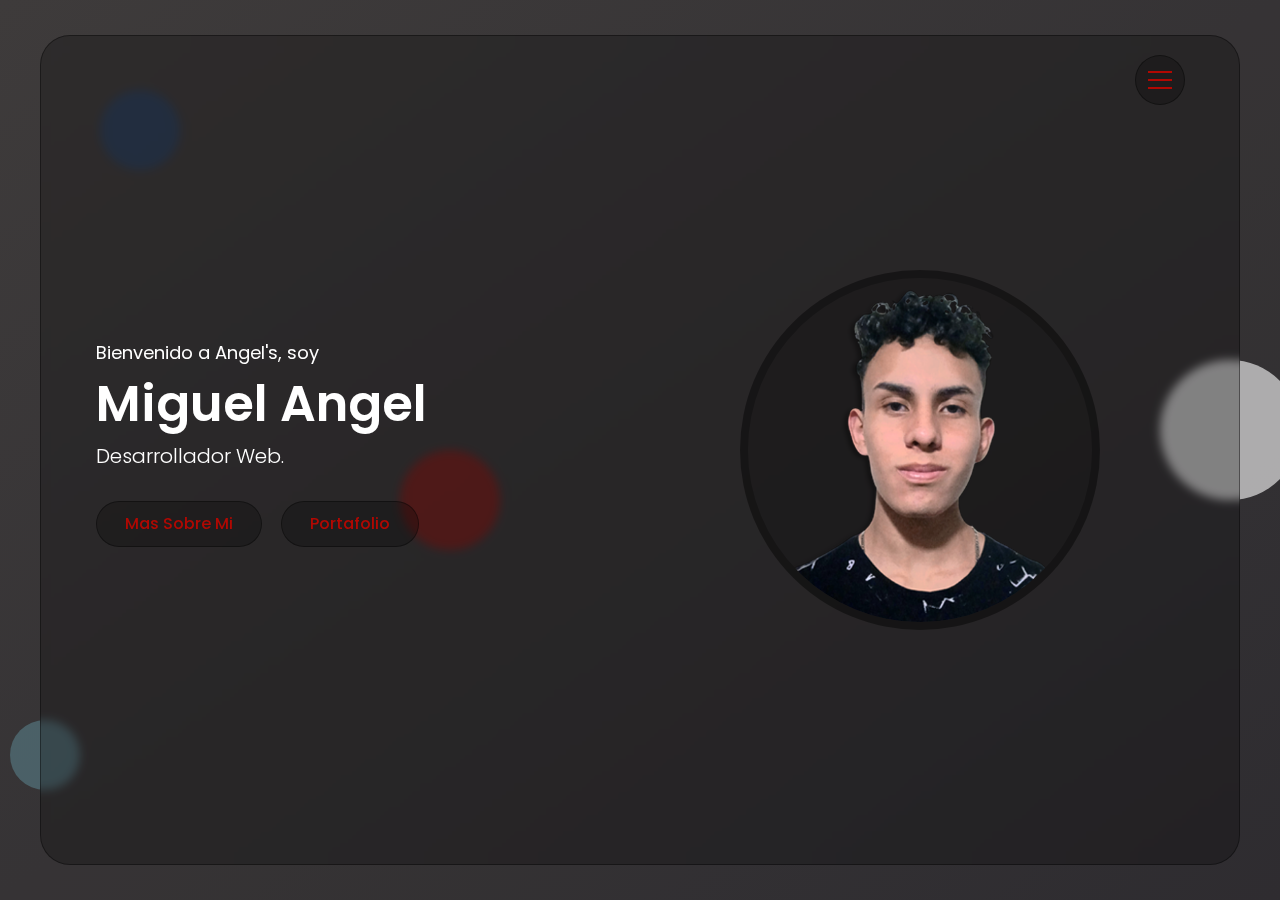
==== commit 0c4fd256: "Version oscura y traducida con imagen - 24/Jul" ====
--- a/index.html
+++ b/index.html
@@ -45,10 +45,10 @@
                         <nav class="nav">
                             <div class="nav-inner">
                                 <ul>
-                                    <li><a href="#home" class="nav-item link-item">Home</a></li>
-                                    <li><a href="#about" class="nav-item link-item">About</a></li>
-                                    <li><a href="#portfolio" class="nav-item link-item">Portfolio</a></li>
-                                    <li><a href="#contact" class="nav-item link-item">Contact</a></li>
+                                    <li><a href="#home" class="nav-item link-item">Inicio</a></li>
+                                    <li><a href="#about" class="nav-item link-item">Sobre mi</a></li>
+                                    <li><a href="#portfolio" class="nav-item link-item">Portafolio</a></li>
+                                    <li><a href="#contact" class="nav-item link-item">Contacto</a></li>
                                 </ul>
                             </div>
                         </nav>
@@ -85,7 +85,7 @@
                 <div class="container">
                     <div class="row">
                         <div class="section-title">
-                            <h2>About me</h2>
+                            <h2>Sobre mi</h2>
                         </div>
                     </div>
 
@@ -101,23 +101,21 @@
                             deserunt velit perferendis quia distinctio? Ab animi consectetur, nam doloribus delectus ut alias
                             iure quos! Nostrum aut ex impedit omnis?</p>
 
-                            <h3>Skills</h3>
+                            <h3>Habilidades</h3>
                             <div class="skills">
                                 <div class="skill-item">Html</div>
                                 <div class="skill-item">Css</div>
+                                <div class="skill-item">Bootstrap</div>
                                 <div class="skill-item">JavaScript</div>
-                                <div class="skill-item">Bootstrap</div>
                                 <div class="skill-item">PHP</div>
-                                <div class="skill-item">Java</div>
-                                <div class="skill-item">Python</div>
+                                <div class="skill-item">MySQL</div>
+                                <div class="skill-item">GitHub</div>
                                 <div class="skill-item">Wordpress</div>
-                                <div class="skill-item">C</div>
-                                <div class="skill-item">C++</div>
                             </div>
 
                             <div class="about-tabs">
-                                <button type="button" class="tab-item active" data-target="#education">Education</button>
-                                <button type="button" class="tab-item" data-target="#experience">Experience</button>
+                                <button type="button" class="tab-item active" data-target="#education">Educación</button>
+                                <button type="button" class="tab-item" data-target="#experience">Experiencia</button>
                             </div>
 
                             <!-- Education -->
@@ -186,7 +184,7 @@
                 <div class="container">
                     <div class="row">
                         <div class="section-title">
-                            <h2>Recent work</h2>
+                            <h2>Trabajos recientes</h2>
                         </div>
                     </div>
 
@@ -197,20 +195,20 @@
                                 <img src="public/img/portfolio/1.jpg" alt="Portfolio item thumb">
                             </div>
                             <h3 class="portfolio-item-title">Education course website</h3>
-                            <button type="button" class="btn view-project-btn">View project</button>
-                            <div class="portfolio-item-details">
-                                <div class="description">
-                                    <p>Lorem ipsum dolor sit amet consectetur adipisicing elit. Explicabo dolorum aliquam
-                                    harum iste sint quasi vel minus. Dolorum doloremque, laboriosam aliquam libero quos
-                                    officia necessitatibus architecto voluptate quisquam, totam placeat maiores saepe
-                                    laborum neque nam ipsa repellat officiis odit repudiandae.</p>
-                                </div>
-                                <div class="general-info">
-                                    <ul>
-                                        <li>Created - <span>4 Dec 2020</span></li>
-                                        <li>Technologies Used - <span>Html, CSS, Bootstrap 4</span></li>
-                                        <li>Role - <span>Frontend</span></li>
-                                        <li>View Live - <span><a href="#" target="_blank">www.domain.com</a></span></li>
+                            <button type="button" class="btn view-project-btn">Ver proyecto</button>
+                            <div class="portfolio-item-details">
+                                <div class="description">
+                                    <p>Lorem ipsum dolor sit amet consectetur adipisicing elit. Explicabo dolorum aliquam
+                                    harum iste sint quasi vel minus. Dolorum doloremque, laboriosam aliquam libero quos
+                                    officia necessitatibus architecto voluptate quisquam, totam placeat maiores saepe
+                                    laborum neque nam ipsa repellat officiis odit repudiandae.</p>
+                                </div>
+                                <div class="general-info">
+                                    <ul>
+                                        <li>Creado - <span>4 Dec 2020</span></li>
+                                        <li>Tecnologias usadas - <span>Html, CSS, Bootstrap 4</span></li>
+                                        <li>Rol - <span>Frontend</span></li>
+                                        <li>Ver en Vivo - <span><a href="#" target="_blank">www.domain.com</a></span></li>
                                     </ul>
                                 </div>
                             </div>
@@ -222,20 +220,20 @@
                                 <img src="public/img/portfolio/2.jpg" alt="Portfolio item thumb">
                             </div>
                             <h3 class="portfolio-item-title">Personal portfolio website</h3>
-                            <button type="button" class="btn view-project-btn">View project</button>
-                            <div class="portfolio-item-details">
-                                <div class="description">
-                                    <p>Lorem ipsum dolor sit amet consectetur adipisicing elit. Explicabo dolorum aliquam
-                                    harum iste sint quasi vel minus. Dolorum doloremque, laboriosam aliquam libero quos
-                                    officia necessitatibus architecto voluptate quisquam, totam placeat maiores saepe
-                                    laborum neque nam ipsa repellat officiis odit repudiandae.</p>
-                                </div>
-                                <div class="general-info">
-                                    <ul>
-                                        <li>Created - <span>4 Dec 2020</span></li>
-                                        <li>Technologies Used - <span>Bootstrap 5</span></li>
-                                        <li>Role - <span>Frontend</span></li>
-                                        <li>View Live - <span><a href="#" target="_blank">www.domain.com</a></span></li>
+                            <button type="button" class="btn view-project-btn">Ver proyecto</button>
+                            <div class="portfolio-item-details">
+                                <div class="description">
+                                    <p>Lorem ipsum dolor sit amet consectetur adipisicing elit. Explicabo dolorum aliquam
+                                    harum iste sint quasi vel minus. Dolorum doloremque, laboriosam aliquam libero quos
+                                    officia necessitatibus architecto voluptate quisquam, totam placeat maiores saepe
+                                    laborum neque nam ipsa repellat officiis odit repudiandae.</p>
+                                </div>
+                                <div class="general-info">
+                                    <ul>
+                                        <li>Creado - <span>4 Dec 2020</span></li>
+                                        <li>Tecnologias usadas - <span>Bootstrap 5</span></li>
+                                        <li>Rol - <span>Frontend</span></li>
+                                        <li>Ver en Vivo - <span><a href="#" target="_blank">www.domain.com</a></span></li>
                                     </ul>
                                 </div>
                             </div>
@@ -247,20 +245,20 @@
                                 <img src="public/img/portfolio/3.jpg" alt="Portfolio item thumb">
                             </div>
                             <h3 class="portfolio-item-title">App landing page</h3>
-                            <button type="button" class="btn view-project-btn">View project</button>
-                            <div class="portfolio-item-details">
-                                <div class="description">
-                                    <p>Lorem ipsum dolor sit amet consectetur adipisicing elit. Explicabo dolorum aliquam
-                                    harum iste sint quasi vel minus. Dolorum doloremque, laboriosam aliquam libero quos
-                                    officia necessitatibus architecto voluptate quisquam, totam placeat maiores saepe
-                                    laborum neque nam ipsa repellat officiis odit repudiandae.</p>
-                                </div>
-                                <div class="general-info">
-                                    <ul>
-                                        <li>Created - <span>4 Dec 2020</span></li>
-                                        <li>Technologies Used - <span>Html, Bootstrap 5</span></li>
-                                        <li>Role - <span>Frontend</span></li>
-                                        <li>View Live - <span><a href="#" target="_blank">www.domain.com</a></span></li>
+                            <button type="button" class="btn view-project-btn">Ver proyecto</button>
+                            <div class="portfolio-item-details">
+                                <div class="description">
+                                    <p>Lorem ipsum dolor sit amet consectetur adipisicing elit. Explicabo dolorum aliquam
+                                    harum iste sint quasi vel minus. Dolorum doloremque, laboriosam aliquam libero quos
+                                    officia necessitatibus architecto voluptate quisquam, totam placeat maiores saepe
+                                    laborum neque nam ipsa repellat officiis odit repudiandae.</p>
+                                </div>
+                                <div class="general-info">
+                                    <ul>
+                                        <li>Creado - <span>4 Dec 2020</span></li>
+                                        <li>Tecnologias usadas - <span>Html, Bootstrap 5</span></li>
+                                        <li>Rol - <span>Frontend</span></li>
+                                        <li>Ver en Vivo - <span><a href="#" target="_blank">www.domain.com</a></span></li>
                                     </ul>
                                 </div>
                             </div>
@@ -272,20 +270,20 @@
                                 <img src="public/img/portfolio/4.jpg" alt="Portfolio item thumb">
                             </div>
                             <h3 class="portfolio-item-title">Restaurant website</h3>
-                            <button type="button" class="btn view-project-btn">View project</button>
-                            <div class="portfolio-item-details">
-                                <div class="description">
-                                    <p>Lorem ipsum dolor sit amet consectetur adipisicing elit. Explicabo dolorum aliquam
-                                    harum iste sint quasi vel minus. Dolorum doloremque, laboriosam aliquam libero quos
-                                    officia necessitatibus architecto voluptate quisquam, totam placeat maiores saepe
-                                    laborum neque nam ipsa repellat officiis odit repudiandae.</p>
-                                </div>
-                                <div class="general-info">
-                                    <ul>
-                                        <li>Created - <span>4 Dec 2020</span></li>
-                                        <li>Technologies Used - <span>Html, CSS, Javascript</span></li>
-                                        <li>Role - <span>Frontend</span></li>
-                                        <li>View Live - <span><a href="#" target="_blank">www.domain.com</a></span></li>
+                            <button type="button" class="btn view-project-btn">Ver proyecto</button>
+                            <div class="portfolio-item-details">
+                                <div class="description">
+                                    <p>Lorem ipsum dolor sit amet consectetur adipisicing elit. Explicabo dolorum aliquam
+                                    harum iste sint quasi vel minus. Dolorum doloremque, laboriosam aliquam libero quos
+                                    officia necessitatibus architecto voluptate quisquam, totam placeat maiores saepe
+                                    laborum neque nam ipsa repellat officiis odit repudiandae.</p>
+                                </div>
+                                <div class="general-info">
+                                    <ul>
+                                        <li>Creado - <span>4 Dec 2020</span></li>
+                                        <li>Tecnologias usadas - <span>Html, CSS, Javascript</span></li>
+                                        <li>Rol - <span>Frontend</span></li>
+                                        <li>Ver en Vivo - <span><a href="#" target="_blank">www.domain.com</a></span></li>
                                     </ul>
                                 </div>
                             </div>
@@ -297,20 +295,20 @@
                                 <img src="public/img/portfolio/5.jpg" alt="Portfolio item thumb">
                             </div>
                             <h3 class="portfolio-item-title">Personal portfolio website</h3>
-                            <button type="button" class="btn view-project-btn">View project</button>
-                            <div class="portfolio-item-details">
-                                <div class="description">
-                                    <p>Lorem ipsum dolor sit amet consectetur adipisicing elit. Explicabo dolorum aliquam
-                                    harum iste sint quasi vel minus. Dolorum doloremque, laboriosam aliquam libero quos
-                                    officia necessitatibus architecto voluptate quisquam, totam placeat maiores saepe
-                                    laborum neque nam ipsa repellat officiis odit repudiandae.</p>
-                                </div>
-                                <div class="general-info">
-                                    <ul>
-                                        <li>Created - <span>4 Dec 2020</span></li>
-                                        <li>Technologies Used - <span>Html, Bootstrap 5, Javascript</span></li>
-                                        <li>Role - <span>Frontend</span></li>
-                                        <li>View Live - <span><a href="#" target="_blank">www.domain.com</a></span></li>
+                            <button type="button" class="btn view-project-btn">Ver proyecto</button>
+                            <div class="portfolio-item-details">
+                                <div class="description">
+                                    <p>Lorem ipsum dolor sit amet consectetur adipisicing elit. Explicabo dolorum aliquam
+                                    harum iste sint quasi vel minus. Dolorum doloremque, laboriosam aliquam libero quos
+                                    officia necessitatibus architecto voluptate quisquam, totam placeat maiores saepe
+                                    laborum neque nam ipsa repellat officiis odit repudiandae.</p>
+                                </div>
+                                <div class="general-info">
+                                    <ul>
+                                        <li>Creado - <span>4 Dec 2020</span></li>
+                                        <li>Tecnologias usadas - <span>Html, Bootstrap 5, Javascript</span></li>
+                                        <li>Rol - <span>Frontend</span></li>
+                                        <li>Ver en Vivo - <span><a href="#" target="_blank">www.domain.com</a></span></li>
                                     </ul>
                                 </div>
                             </div>
@@ -322,20 +320,20 @@
                                 <img src="public/img/portfolio/6.jpg" alt="Portfolio item thumb">
                             </div>
                             <h3 class="portfolio-item-title">Product landing page</h3>
-                            <button type="button" class="btn view-project-btn">View project</button>
-                            <div class="portfolio-item-details">
-                                <div class="description">
-                                    <p>Lorem ipsum dolor sit amet consectetur adipisicing elit. Explicabo dolorum aliquam
-                                    harum iste sint quasi vel minus. Dolorum doloremque, laboriosam aliquam libero quos
-                                    officia necessitatibus architecto voluptate quisquam, totam placeat maiores saepe
-                                    laborum neque nam ipsa repellat officiis odit repudiandae.</p>
-                                </div>
-                                <div class="general-info">
-                                    <ul>
-                                        <li>Created - <span>4 Dec 2020</span></li>
-                                        <li>Technologies Used - <span>Html, Bootstrap 4</span></li>
-                                        <li>Role - <span>Frontend</span></li>
-                                        <li>View Live - <span><a href="#" target="_blank">www.domain.com</a></span></li>
+                            <button type="button" class="btn view-project-btn">Ver proyecto</button>
+                            <div class="portfolio-item-details">
+                                <div class="description">
+                                    <p>Lorem ipsum dolor sit amet consectetur adipisicing elit. Explicabo dolorum aliquam
+                                    harum iste sint quasi vel minus. Dolorum doloremque, laboriosam aliquam libero quos
+                                    officia necessitatibus architecto voluptate quisquam, totam placeat maiores saepe
+                                    laborum neque nam ipsa repellat officiis odit repudiandae.</p>
+                                </div>
+                                <div class="general-info">
+                                    <ul>
+                                        <li>Creado - <span>4 Dec 2020</span></li>
+                                        <li>Tecnologias usadas - <span>Html, Bootstrap 4</span></li>
+                                        <li>Rol - <span>Frontend</span></li>
+                                        <li>Ver en Vivo - <span><a href="#" target="_blank">www.domain.com</a></span></li>
                                     </ul>
                                 </div>
                             </div>
@@ -350,7 +348,7 @@
                 <div class="container">
                     <div class="row">
                         <div class="section-title">
-                            <h2>Contact me</h2>
+                            <h2>Contactame</h2>
                         </div>
                     </div>
 
@@ -359,7 +357,7 @@
                             <form action="#" method="post">
                                 <div class="row">
                                     <div class="input-group">
-                                        <input type="text" placeholder="Name" class="input-control" required>
+                                        <input type="text" placeholder="Nombre" class="input-control" required>
                                     </div>
 
                                     <div class="input-group">
@@ -367,15 +365,15 @@
                                     </div>
 
                                     <div class="input-group">
-                                        <input type="text" placeholder="Subject" class="input-control" required>
+                                        <input type="text" placeholder="Asunto" class="input-control" required>
                                     </div>
 
                                     <div class="input-group">
-                                        <textarea placeholder="Message" class="input-control" required></textarea>
+                                        <textarea placeholder="Mensaje" class="input-control" required></textarea>
                                     </div>
 
                                     <div class="submit-btn">
-                                        <button type="submit" class="btn">Send message</button>
+                                        <button type="submit" class="btn">Enviar mensaje</button>
                                     </div>
                                 </div>
                             </form>
@@ -388,19 +386,17 @@
                             </div>
 
                             <div class="contact-info-item">
-                                <h3>Phone</h3>
+                                <h3>Telefono</h3>
                                 <p>312 562****</p>
                             </div>
 
                             <div class="contact-info-item">
-                                <h3>Follow me</h3>
+                                <h3>Sigueme</h3>
                                 <div class="social-links">
                                     <a href="#" target="-blank"><i class="fab fa-facebook-f"></i></a>
                                     <a href="#" target="-blank"><i class="fab fa-twitter"></i></a>
                                     <a href="#" target="-blank"><i class="fab fa-instagram"></i></a>
                                     <a href="#" target="-blank"><i class="fab fa-youtube"></i></a>
-                                    <a href="#" target="-blank"><i class="fab fa-behance"></i></a>
-                                    <a href="#" target="-blank"><i class="fab fa-dribbble"></i></a>
                                 </div>
                             </div>
                         </div>
--- a/public/css/style.css
+++ b/public/css/style.css
@@ -10,16 +10,16 @@
 ----------------- */
 :root
 {
-    --main-color: #e02f6b;
-    --blue: #0000ff;
-    --blue-dark: #18293c;
-    --orange: #ffa500;
-    --green-yellow: #cddc39;
-    --pink-light: #efa2b4;
-    --cyan-light: #aef1ee;
+    --main-color: #b10802;
+    --blue: #114491;
+    --blue-dark: #fff;
+    --orange: #597f88;
+    --green-yellow: #200909;
+    --pink-light: #424242;
+    --cyan-light: #313236;
     --white: #ffffff;
-    --white-alpha-40: rgba(255, 255, 255, .40);
-    --white-alpha-25: rgba(255, 255, 255, .25);
+    --white-alpha-40: rgba(0, 0, 0, 0.4);
+    --white-alpha-25: rgba(0, 0, 0, 0.25);
     --backdrop-fitler-blur: blur(5px);
 }
 
